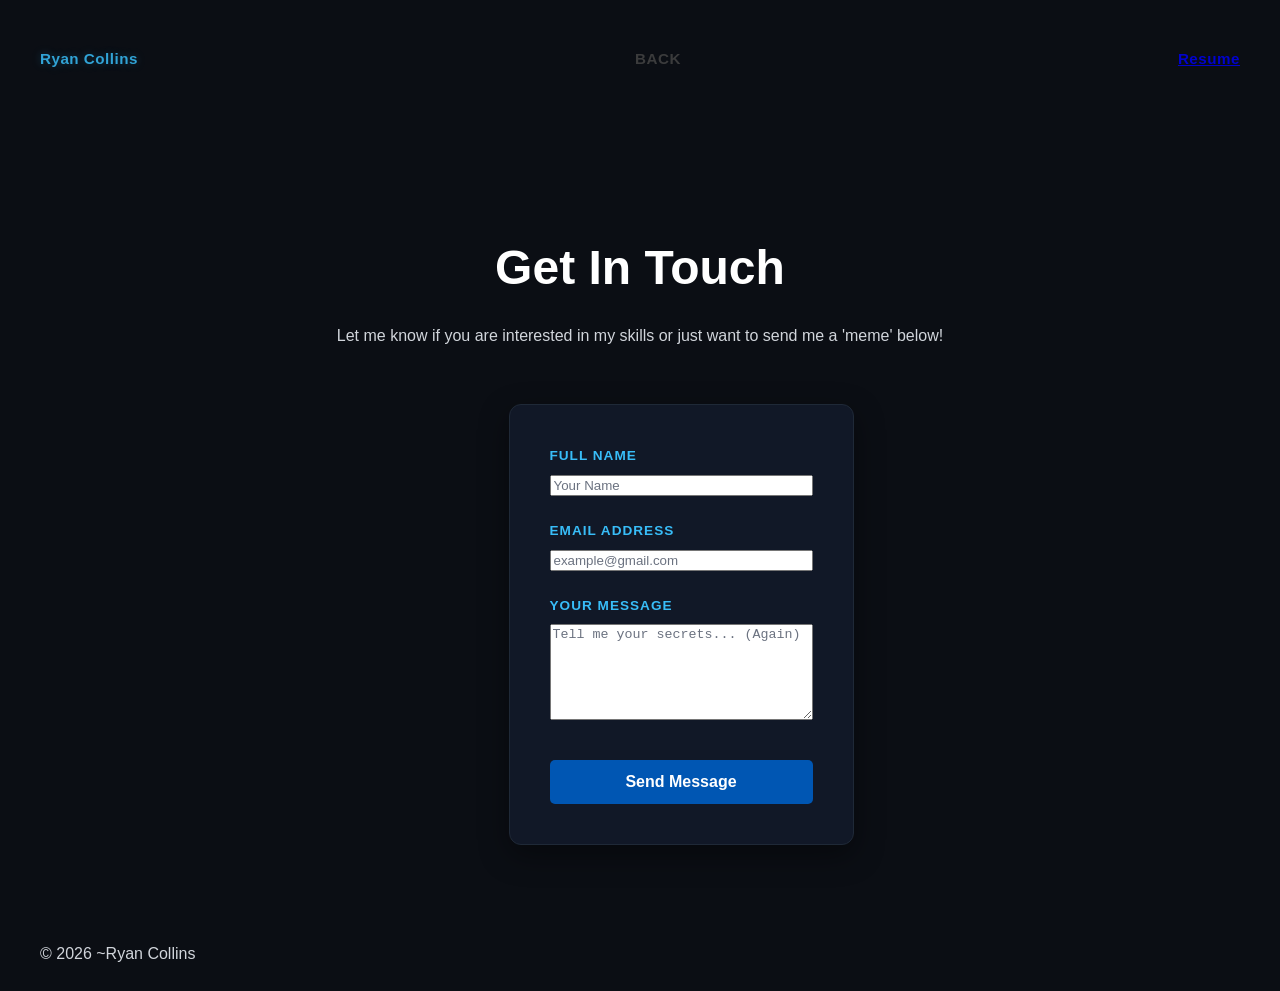
==== contact.html @ fbfafca4 "2nd upload" ====
<!doctype html>
<html lang="en">
  <head>
    <meta charset="UTF-8" />
    <meta name="viewport" content="width=device-width, initial-scale=1.0" />
    <title>Contact | Ryan Collins</title>
    <link rel="stylesheet" href="Style/style.css" />
    <script src="scripts/main.js" defer></script>
  </head>
  <body>
    <header class="site-header">
      <div class="container">
        <span class="logo">Ryan Collins</span>
        <nav>
          <ul>
            <li><a href="index.html">BACK</a></li>
          </ul>
        </nav>
        <a
          href="assets/resume-Ryan-Collins.pdf"
          target="_blank"
          class="resumelink"
          >Resume</a
        >
      </div>
    </header>

    <main>
      <section class="page-banner">
        <div class="container">
          <h1>Get In <span class="highlight">Touch</span></h1>
          <p class="tagline">
            Let me know if you are interested in my skills or just want to send
            me a 'meme' below!
          </p>
        </div>
      </section>

      <section class="contact-section">
        <div class="container">
          <form action="#" method="post" class="contact-form">
            <div class="form-group">
              <label for="name">Full Name</label>
              <input
                type="text"
                id="name"
                name="name"
                placeholder="Your Name"
                required
              />
            </div>

            <div class="form-group">
              <label for="email">Email Address</label>
              <input
                type="email"
                id="email"
                name="email"
                placeholder="example@gmail.com"
                required
              />
            </div>

            <div class="form-group">
              <label for="message">Your Message</label>
              <textarea
                id="message"
                name="message"
                rows="6"
                placeholder="Tell me your secrets... (Again)"
                required
              ></textarea>
            </div>

            <button type="submit" class="cta-primary">Send Message</button>
          </form>
        </div>
      </section>
    </main>

    <footer>
      <div class="container">
        <p>&copy; 2026 ~Ryan Collins</p>
      </div>
    </footer>
  </body>
</html>
---- Style/style.css ----
/* Written and created by ~Ryan Collins */
/* Root Settings */
html {
  font-size: 16px;
  scroll-behavior: smooth;
}

body {
  font-family: "Segoe UI", Roboto, Helvetica, Arial, sans-serif;
  background-color: #0b0e14;
  color: #d1d5db;
  line-height: 1.6;
  display: grid;
  grid-template-rows: auto 1fr auto;
  min-height: 100vh;
}

/* Reduced Motion */
@media (prefers-reduced-motion: reduce) {
  html {
    scroll-behavior: auto;
  }
  *,
  *::before,
  *::after {
    animation-duration: 0.01ms !important;
    transition-duration: 0.01ms !important;
  }
}
/* Layout Containers */
.container {
  max-width: 1200px;
  margin: 0 auto;
  padding: 0 2rem;
}
/* Hero Styling */
.hero {
  background:
    linear-gradient(rgba(0, 0, 0, 0.6), rgba(0, 0, 0, 0.6)),
    url("../PortfolioPictures/spacebanner.webp");
  background-size: cover;
  background-position: center;
  background-attachment: fixed;
  padding: 150px 0;
  text-align: center;
  color: #ffffff;
}

.hero h1 {
  font-size: 3.5rem;
  margin-bottom: 1rem;
  text-shadow: 2px 2px 4px rgba(0, 0, 0, 0.5);
}
.hero .tagline .value-statement {
  max-width: 800px;
  margin: 0 auto 1.5rem auto;
  font-size: 1.25rem;
  font-weight: 300;
}
/* Button Styling */
.cta-primary {
  background-color: #0056b3;
  color: white;
  padding: 0.8rem 2rem;
  border-radius: 5px;
  text-decoration: none;
  font-weight: bold;
  display: inline-block;
  margin-top: 1rem;
}
.cta-primary:hover {
  background-color: #004494;
  transform: scale(1.05);
}
/* Project Grid */
.project-grid {
  display: grid;
  grid-template-columns: repeat(auto-fit, minmax(320px, 1fr));
  gap: 2.5rem;
  margin-top: 3rem;
}
/* Interaction */
a,
button {
  transition:
    transform 0.2s ease,
    opacity 0.2s ease;
}
a:hover,
a:focus {
  opacity: 0.7;
  outline: 2px solid #0056b3;
  outline-offset: 4px;
}
/* Project Card Styling */
.project-card {
  background-color: #111827;
  border: 1px solid #1f2937;
  border-radius: 12px;
  overflow: hidden;
  display: flex;
  flex-direction: column;
  transition: all 0.3s cubic-bezier(0.4, 0, 0.2, 1);
  box-shadow: 0 4px 6px -1px rgba(0, 0, 0, 0.1);
}
/* Card Images */
.project-card img {
  width: 100%;
  height: 220px;
  object-fit: cover;
  border-bottom: 1px solid #1f2937;
  filter: brightness(0.9);
  transition: filter 0.3s ease;
}

.project-card h3 .project-card p .project-card a {
  padding: 0 1.5rem;
  margin-bottom: 0.75rem;
}
.project-card:hover img {
  filter: brightness(1.1);
}
/* Navigation Banner */
.site-header {
  color: #ffffff;
  text-decoration: none;
  font-weight: 600;
  font-size: 0.95rem;
  letter-spacing: 0.5px;
  transition: all 0.3s ease;
  opacity: 0.85;
}

.site-header .container {
  display: flex;
  justify-content: space-between;
  align-items: center;
  padding: 1rem 2rem;
  height: 70px;
}
/* Hover & Focus States */
.site-header nav a:hover,
.site-header nav a:focus {
  opacity: 1;
  color: #38bdf8;
  text-shadow: 0 0 8px rgba(56, 189, 248, 0.6);
}

/* Logo Styling */
.logo {
  color: #38bdf8;
  font-weight: 800;
  text-shadow: 0 0 10px rgba(56, 189, 248, 0.3);
}

/* Nav List Styling */
.site-header nav ul {
  display: flex;
  list-style: none;
  gap: 2rem;
  margin: 0;
  padding: 0;
}

.site-header nav a {
  text-decoration: none;
  color: #444;
  font-weight: 600;
  font-size: 0.95rem;
}

/* Resume Button Styling */
.cta-secondary {
  background-color: transparent;
  border: 2px solid #0056b3;
  color: #0056b3;
  padding: 0.5rem 1.25rem;
  border-radius: 5px;
  text-decoration: none;
  font-weight: 700;
  transition: all 0.3s ease;
}

.cta-secondary:hover {
  background-color: #0056b3;
  color: #ffffff;
  transform: translateY(-2px);
}

/*If your on your phone*/
@media (max-width: 768px) {
  .site-header .container {
    flex-direction: column;
    height: auto;
    padding: 1rem;
  }

  .site-header nav ul {
    gap: 1rem;
    margin-top: 1rem;
  }

  .cta-secondary {
    display: none;
  }
}
/* Contact Page */
.contact-page {
  padding: 60px 0;
  background-color: #f9f9f9;
}
.contact-page h1 {
  margin-bottom: 1.5rem;
  color: #0056b3;
}
.contact-form {
  max-width: 600px;
  background: white;
  padding: 2rem;
  border-radius: 8px;
  box-shadow: 0 4px 15px rgba(0, 0, 0, 0.05);
}
.form-group {
  margin-bottom: 1.5rem;
  display: flex;
  flex-direction: column;
}
.form-group label {
  font-weight: 600;
  margin-bottom: 0.5rem;
  font-size: 0.9rem;
}

.form-group input .form-group select .form-group textarea {
  padding: 0.8rem;
  border: 1px solid #ddd;
  border-radius: 4px;
  font-family: inherit;
  font-size: 1rem;
}
.form-group input:focus,
.form-group textarea:focus {
  outline: none;
  border-color: #0056b3;
  box-shadow: 0 0 0 3px rgba(0, 86, 179, 0.1);
}
.contact-form .cta-primary {
  border: none;
  cursor: pointer;
  width: 100%;
  font-size: 1rem;
}
/* --- Contact Page Specifics --- */

/* Matching the Hero height but smaller for sub-pages */
.page-banner {
  padding: 80px 0 40px;
  text-align: center;
  background-color: #0b0e14;
}

.page-banner h1 {
  font-size: 3rem;
  color: #ffffff;
  margin-bottom: 0.5rem;
}

/*Form Container (Styled like my Project Cards) */
.contact-section {
  padding-bottom: 80px;
  display: flex;
  justify-content: center;
}

.contact-form {
  background-color: #111827;
  border: 1px solid #1f2937;
  padding: 2.5rem;
  border-radius: 12px;
  width: 100%;
  max-width: 600px;
  box-shadow: 0 10px 30px rgba(0, 0, 0, 0.4);
}

.form-group {
  margin-bottom: 1.5rem;
  display: flex;
  flex-direction: column;
}

.form-group label {
  color: #38bdf8;
  font-weight: 600;
  font-size: 0.85rem;
  text-transform: uppercase;
  letter-spacing: 1px;
  margin-bottom: 0.5rem;
}

.contact-form input .contact-form textarea {
  background-color: #1f2937;
  border: 1px solid #374151;
  color: #ffffff;
  padding: 0.8rem 1rem;
  border-radius: 6px;
  font-family: "Segoe UI", sans-serif;
  font-size: 1rem;
  transition: all 0.3s ease;
}
.contact-form input:focus .contact-form textarea:focus {
  outline: none;
  border-color: #38bdf8;
  background-color: #111827;
  box-shadow: 0 0 0 3px rgba(56, 189, 248, 0.1);
}
/* Placeholder color */
::placeholder {
  color: #6b7280;
  opacity: 1;
}
/* Form Button */
.contact-form .cta-primary {
  width: 100%;
  border: none;
  cursor: pointer;
  margin-top: 1rem;
}
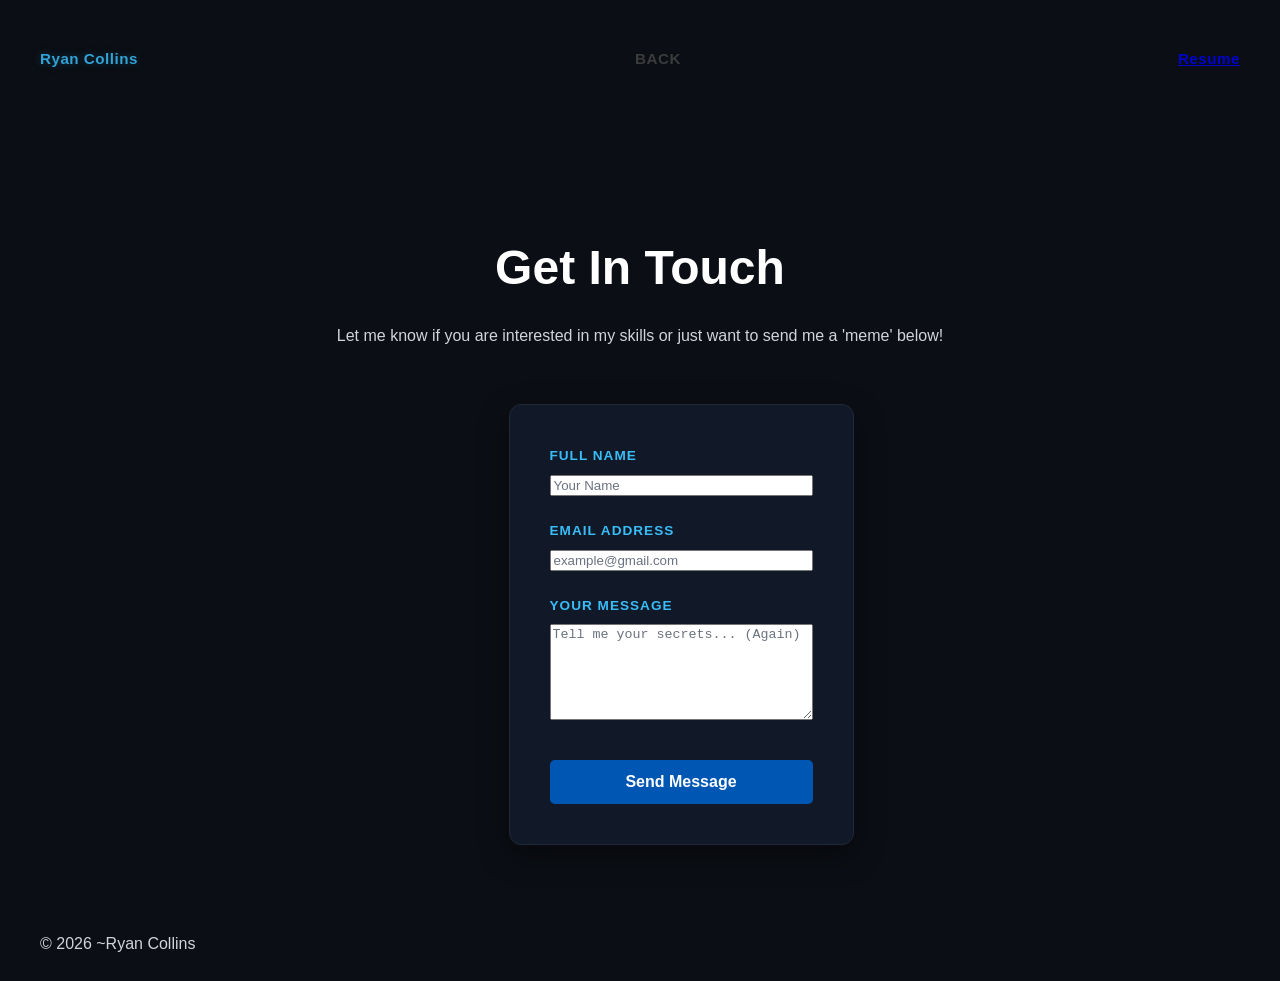
==== commit 666629ee: "Final Touches Spelling fixes" ====
--- a/contact.html
+++ b/contact.html
@@ -5,7 +5,6 @@
     <meta name="viewport" content="width=device-width, initial-scale=1.0" />
     <title>Contact | Ryan Collins</title>
     <link rel="stylesheet" href="Style/style.css" />
-    <script src="scripts/main.js" defer></script>
   </head>
   <body>
     <header class="site-header">
@@ -28,7 +27,7 @@
     <main>
       <section class="page-banner">
         <div class="container">
-          <h1>Get In <span class="highlight">Touch</span></h1>
+          <h1>Get In Touch</h1>
           <p class="tagline">
             Let me know if you are interested in my skills or just want to send
             me a 'meme' below!
--- a/Style/style.css
+++ b/Style/style.css
@@ -215,7 +215,7 @@
 }
 .contact-form {
   max-width: 600px;
-  background: white;
+  background: rgb(74, 74, 74);
   padding: 2rem;
   border-radius: 8px;
   box-shadow: 0 4px 15px rgba(0, 0, 0, 0.05);
@@ -238,8 +238,7 @@
   font-family: inherit;
   font-size: 1rem;
 }
-.form-group input:focus,
-.form-group textarea:focus {
+.form-group input:focus .form-group textarea:focus {
   outline: none;
   border-color: #0056b3;
   box-shadow: 0 0 0 3px rgba(0, 86, 179, 0.1);
@@ -251,15 +250,15 @@
   font-size: 1rem;
 }
 /* --- Contact Page Specifics --- */
-
-/* Matching the Hero height but smaller for sub-pages */
 .page-banner {
   padding: 80px 0 40px;
+  justify-content: center;
   text-align: center;
   background-color: #0b0e14;
 }
 
 .page-banner h1 {
+  text-align: center;
   font-size: 3rem;
   color: #ffffff;
   margin-bottom: 0.5rem;
@@ -267,9 +266,9 @@
 
 /*Form Container (Styled like my Project Cards) */
 .contact-section {
-  padding-bottom: 80px;
-  display: flex;
+  padding-bottom: 70px;
   justify-content: center;
+  display: flex;
 }
 
 .contact-form {
